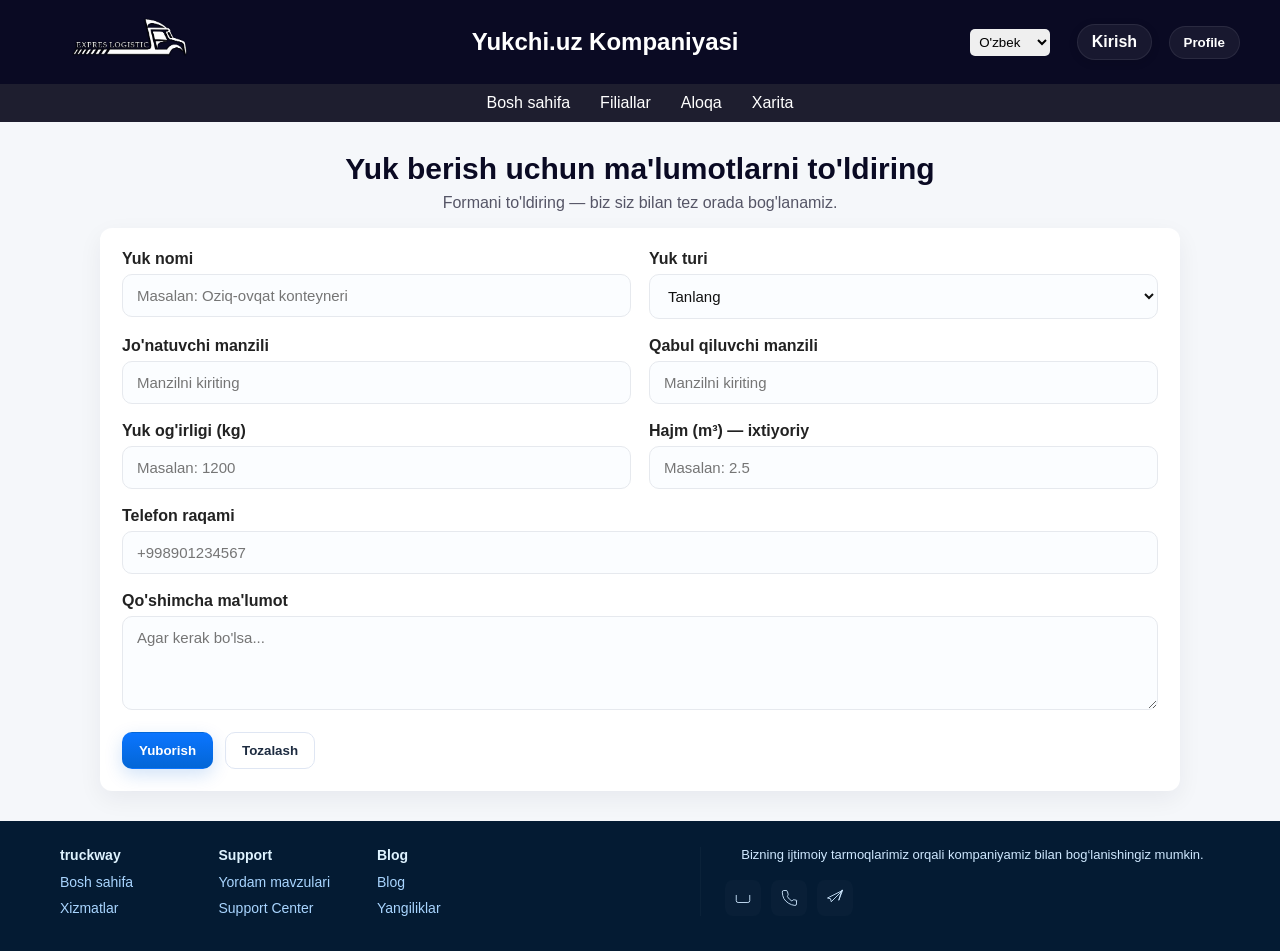
==== yukberish.html @ 5a23fa2c "frontend first commit" ====
<!DOCTYPE html>
<html lang="uz">
<head>
    <meta charset="UTF-8">
    <meta name="viewport" content="width=device-width, initial-scale=1.0">
    <title>TruckWay Kompaniyasi</title>
    <link rel="stylesheet" href="yukberish.css">
</head>
<body>
    <header>
        <div>
            <img src="logistik.png  " alt="TruckWay Logo" width="180">
        </div>
        <h1>Yukchi.uz Kompaniyasi</h1>
        <div>
            <select>
                <option>O'zbek</option>
                <option>Русский</option>
                <option>English</option>
            </select>
            <a href="#" class="auth-link">Kirish</a>
            <button onclick="window.location.href='profile.html'" class="profile-btn">
    Profile
        </div>
    </header>

   <nav>
    <a href="truck.html">Bosh sahifa</a>
    <a href="yukolish.html" id="nav-yukolish">Yuk-olish</a>
    <a href="yukberish.html" id="nav-yukberish">Yuk-berish</a>
    <a href="filiallar.html">Filiallar</a>
    <a href="aloqa.html">Aloqa</a>
    <a href="xarita.html">Xarita</a>
</nav>
    <main>
        

                    <div class="form-column">
                        <h2>Yuk berish uchun ma'lumotlarni to'ldiring</h2>
                        <p class="muted">Formani to'ldiring — biz siz bilan tez orada bog'lanamiz.</p>

                        <form class="form-grid" action="#" method="post" novalidate>
                            <div class="form-group">
                                <label for="yukNomi">Yuk nomi</label>
                                <input type="text" id="yukNomi" name="yukNomi" placeholder="Masalan: Oziq-ovqat konteyneri" required>
                            </div>

                            <div class="form-group">
                                <label for="yukTuri">Yuk turi</label>
                                <select id="yukTuri" name="yukTuri" required>
                                    <option value="">Tanlang</option>
                                    <option value="Oziq-ovqat">Oziq-ovqat</option>
                                    <option value="Qurilish materiali">Qurilish materiali</option>
                                    <option value="Maishiy texnika">Maishiy texnika</option>
                                    <option value="Fermer">Fermer</option>
                                    <option value="Boshqa">Boshqa</option>
                                </select>
                            </div>

                            <div class="form-group">
                                <label for="joatuvchiManzil">Jo'natuvchi manzili</label>
                                <input type="text" id="joatuvchiManzil" name="joatuvchiManzil" placeholder="Manzilni kiriting" required>
                            </div>

                            <div class="form-group">
                                <label for="qabulManzil">Qabul qiluvchi manzili</label>
                                <input type="text" id="qabulManzil" name="qabulManzil" placeholder="Manzilni kiriting" required>
                            </div>

                            <div class="form-group">
                                <label for="ogirlik">Yuk og'irligi (kg)</label>
                                <input type="number" id="ogirlik" name="ogirlik" min="1" placeholder="Masalan: 1200" required>
                            </div>

                            <div class="form-group">
                                <label for="hajm">Hajm (m³) — ixtiyoriy</label>
                                <input type="text" id="hajm" name="hajm" placeholder="Masalan: 2.5">
                            </div>

                            <div class="form-group full">
                                <label for="telefon">Telefon raqami</label>
                                <input type="tel" id="telefon" name="telefon" placeholder="+998901234567" required>
                            </div>

                            <div class="form-group full">
                                <label for="qoshimcha">Qo'shimcha ma'lumot</label>
                                <textarea id="qoshimcha" name="qoshimcha" rows="4" placeholder="Agar kerak bo'lsa..."></textarea>
                            </div>

                            <div class="form-actions full">
                                <button type="submit" class="btn btn-primary">Yuborish</button>
                                <button type="reset" class="btn btn-ghost">Tozalash</button>
                            </div>
                        </form>
                    </div>
                </div>
            </div>
        </section>
    </main>
    
    

<script src="api.js"></script>
<script>
document.addEventListener('DOMContentLoaded', function() {
  const form = document.querySelector('form.form-grid');
  if (!form) return;
  const btn = form.querySelector('button[type=submit]');

  form.addEventListener('submit', async function(e) {
    e.preventDefault();
    const yukNomi  = document.getElementById('yukNomi').value.trim();
    const yukTuri  = document.getElementById('yukTuri').value.trim();
    const joManzil = document.getElementById('joatuvchiManzil').value.trim();
    const qManzil  = document.getElementById('qabulManzil').value.trim();
    const ogirlik  = document.getElementById('ogirlik').value.trim();
    const telefon  = document.getElementById('telefon').value.trim();
    const qoshimcha= document.getElementById('qoshimcha').value.trim();
    const hajm     = document.getElementById('hajm').value.trim();

    if (!yukNomi || !yukTuri || !joManzil || !qManzil || !ogirlik || !telefon) {
      showMessage("Barcha maydonlarni to'ldiring!", "error"); return;
    }

    if (btn) { btn.disabled = true; btn.textContent = "Yuborilmoqda..."; }

    try {
      const data = await Orders.create({
        name:         getUsername() || "Mehmon",
        phone:        telefon,
        from_city:    joManzil,
        to_city:      qManzil,
        cargo:        yukNomi + " | " + yukTuri + (hajm ? " | " + hajm + " m3" : "") + (qoshimcha ? " | " + qoshimcha : ""),
        cargo_weight: parseFloat(ogirlik) || null
      });

      if (data.status === "ok") {
        showMessage("Buyurtmangiz qabul qilindi!");
        form.reset();
      } else {
        showMessage(data.message || "Xatolik!", "error");
      }
    } catch { showMessage("Server bilan aloqa yo'q!", "error"); }
    finally { if (btn) { btn.disabled = false; btn.textContent = "Yuborish"; } }
  });
});
</script>



    </body>
    
    </html>
    
    
    
        <footer class="site-footer">
            <div class="container footer-inner">
                <div class="footer-top">
                    

                    <div class="footer-columns">
                        <div class="col">
                             <h5>truckway</h5>
                            <ul>
                                <li><a href="truck.html">Bosh sahifa</a></li>
                                <li><a href="yukolish.html">Xizmatlar</a></li>
                                
                           
                            </ul>
                        </div>

                        <div class="col">
                            <h5>Support</h5>
                            <ul>
                                <li><a href="aloqa.html">Yordam mavzulari</a></li>
                                
                                <li><a href="#">Support Center</a></li>
                                
                            </ul>
                        </div>

                        

                        <div class="col">
                            <h5>Blog</h5>
                            <ul>
                                <li><a href="#">Blog</a></li>
                                <li><a href="#">Yangiliklar</a></li>
                                
                            </ul>
                        </div>
                    </div>

                    <div class="footer-brand-right">
                        <div class="brand-box">
                            
                             <div class="col">
    <p class="brand-desc">Bizning ijtimoiy tarmoqlarimiz orqali kompaniyamiz bilan bog‘lanishingiz mumkin.</p>
</div>
<br>
                            <div class="brand-contacts">
                                <a href="mailto:info@yukchi.uz" class="icon-link" aria-label="Email">
                                    <svg width="18" height="18" viewBox="0 0 24 24" 
                                    fill="none" 
                                    xmlns="http://www.w3.org/2000/svg"><path d="M3 8.5v7A2.5 2.5 0 0 0 5.5 18h13a2.5 2.5 0 0 0 2.5-2.5v-7" stroke="#cfe8ff" stroke-width="1.2" stroke-linecap="round" stroke-linejoin="round"/></svg>
                                </a>
                                <a href="tel:+998901234567" class="icon-link" aria-label="Phone">
                                    <svg width="18" height="18" viewBox="0 0 24 24" fill="none" xmlns="http://www.w3.org/2000/svg"><path d="M22 16.92v3a2 2 0 0 1-2.18 2 19.8 19.8 0 0 1-8.63-3.07 19.5 19.5 0 0 1-6-6A19.8 19.8 0 0 1 3.08 4.18 2 2 0 0 1 5 2h3a2 2 0 0 1 2 1.72c.12 1.05.38 2.07.76 3.03a2 2 0 0 1-.45 2.11L9.91 10.09a16 16 0 0 0 6 6l1.23-1.23a2 2 0 0 1 2.11-.45c.96.38 1.98.64 3.03.76A2 2 0 0 1 22 16.92z" stroke="#cfe8ff" stroke-width="1.2" stroke-linecap="round" stroke-linejoin="round"/></svg>
                                </a>
                                <a href="https://t.me/yourchannel" class="icon-link" target="_blank" rel="noopener" aria-label="Telegram">
                                    <svg width="18" height="18" viewBox="0 0 24 24" fill="none" xmlns="http://www.w3.org/2000/svg"><path d="M22 2L2 12l4 1 1 4 15-15-5 13 4-13z" stroke="#cfe8ff" stroke-width="1.2" stroke-linecap="round" stroke-linejoin="round"/></svg>
                                </a>

                                


                            </div>
                        </div>
                    </div>
                </div>

                
            </div>
        </footer>
---- yukberish.css ----
* {
    margin: 0;
    padding: 0;
    box-sizing: border-box;
    font-family: 'Segoe UI', Tahoma, Geneva, Verdana, sans-serif;
}

.profile-btn {
   display: inline-block;
  padding: 8px 14px;
  border-radius: 999px;
  background: rgba(255,255,255,0.06);
  color: #ffffff;
  border: 1px solid rgba(255,255,255,0.08);
  text-decoration: none;
  font-weight: 600;
  margin-left: 12px;
  transition: background .15s ease, color .15s ease, transform .08s ease, box-shadow .15s ease;
}
.profile-btn:hover {
     background: #ffffff;
  color: #0b3472;
  transform: translateY(-2px);
}

body {
    background-color: #f5f7fa;
    color: #333;
}

header {
    display: flex;
    justify-content: space-between;
    align-items: center;
    background-color: #0a0a23;
    padding: 10px 40px;
    color: white;
}

header img {
    height: 60px;
}

header h1 {
    font-size: 24px;
    font-weight: bold;
    margin-left: 20px;
}

header select {
    padding: 5px;
    border-radius: 5px;
    border: none;
    margin-right: 10px;
}

header .auth-link {
    margin-left: 15px;
    color: white;
    text-decoration: none;
    font-weight: 500;
    background-color: #007bff;
    padding: 6px 12px;
    border-radius: 5px;
    transition: background-color 0.3s;
}

header .auth-link:hover {
    background-color: #0056b3;
}

nav {
    display: flex;
    justify-content: center;
    background-color: #1e1e2f;
    padding: 10px 0;
    flex-wrap: wrap;
}

nav a {
    color: white;
    text-decoration: none;
    margin: 0 15px;
    font-weight: 500;
    transition: color 0.3s;
}

nav a:hover {
    color: #4db8ff;
}

main { padding: 30px 100px; }

main h2 { font-size: 30px;
     margin-bottom: 8px;
     color: #0a0a23;
     text-align: center; }
main p { font-size: 16px; color: #556; margin-bottom: 16px;text-align: center; }

/* Modern form card layout */
.hero-form .container { max-width: 1000px; }

.form-grid {
    display: grid;
    grid-template-columns: repeat(2, 1fr);
    gap: 18px;
    background: #fff;
    padding: 22px;
    border-radius: 12px;
    box-shadow: 0 8px 24px rgba(12,24,48,0.06);
}

.form-group { display: flex; flex-direction: column; }
.form-group.full { grid-column: 1 / -1; }

.form-group label { font-weight: 600; margin-bottom: 6px; color: #222; }
.form-group input,
.form-group select,
.form-group textarea {
    padding: 12px 14px;
    border-radius: 10px;
    border: 1px solid #e6e9ee;
    background: #fbfdff;
    font-size: 15px;
    color: #111;
}

.form-group textarea { resize: vertical; min-height: 90px; }

.form-actions { display: flex; gap: 12px; justify-content: flex-start; align-items: center; }
.form-actions.full { grid-column: 1 / -1; margin-top: 4px; }

.btn { display: inline-block; padding: 10px 16px; border-radius: 10px; cursor: pointer; border: 1px solid transparent; font-weight: 600; }
.btn-primary { background: linear-gradient(180deg,#0b75ff,#0366d6); color: #fff; box-shadow: 0 6px 18px rgba(3,102,214,0.18); }
.btn-primary:hover { transform: translateY(-1px); }
.btn-ghost { background: transparent; border-color: #dfe6f3; color: #1d2b40; }

/* Responsive adjustments */
@media (max-width: 880px) {
    .form-grid { grid-template-columns: 1fr; padding: 18px; }
}

@media (max-width: 480px) {
    main h2 { font-size: 22px; }
}

  /* Auth link / login button styling */
header .auth-link {
  display: inline-block;
  padding: 8px 14px;
  border-radius: 999px;
  background: rgba(255,255,255,0.06);
  color: #ffffff;
  border: 1px solid rgba(255,255,255,0.08);
  text-decoration: none;
  font-weight: 600;
  margin-left: 12px;
  transition: background .15s ease, color .15s ease, transform .08s ease, box-shadow .15s ease;
  box-shadow: 0 2px 8px rgba(2,6,23,0.15);
}

/* Wide multi-column footer styles */
/* Wide multi-column footer styles */
.site-footer {
    background: #041b33;
    color: #cfe8ff;
    padding: 26px 30px;
}

.site-footer .footer-inner {
    max-width: 1200px;
    margin: 0 auto;
    padding: 0 20px;
}

.site-footer .footer-top {
    display: grid;
    grid-template-columns: 1fr 520px;
    gap: 28px;
    align-items: start;
}

.footer-apps {
    display: flex;
    gap: 12px;
    align-items: center;
    margin-bottom: 1px;
}

.app-badge {
    display: inline-flex;
    align-items: center;
    gap: 8px;
    padding: 8px 12px;
    border-radius: 8px;
    background: rgba(255, 255, 255, 0.03);
    color: #cfe8ff;
    text-decoration: none;
    border: 1px solid rgba(255, 255, 255, 0.03);
    font-weight: 600;
}

.footer-columns {
    display: grid;
    grid-template-columns: repeat(4, 1fr);
    gap: 22px;
}

.footer-columns .col h5 {
    color: #dff3ff;
    margin-bottom: 10px;
    font-size: 14px;
}

.footer-columns ul {
    list-style: none;
    padding: 0;
    margin: 0;
}

.footer-columns li {
    margin-bottom: 8px;
}

.footer-columns a {
    color: #a9d5ff;
    text-decoration: none;
    font-size: 14px;
}

.footer-columns a:hover {
    color: #fff;
    text-decoration: underline;
}

.footer-brand-right .brand-box {
    background: transparent;
    text-align: center;
    padding-left: 24px;
    border-left: 1px solid rgba(255, 255, 255, 0.03);
}

.brand-name {
    color: #fff;
    margin: 0 0 5px;
}

.brand-desc {
    font-size: 13px !important;
}

.brand-contacts {
    display: flex;
    gap: 10px;
}

.icon-link {
    display: inline-flex;
    align-items: center;
    justify-content: center;
    width: 36px;
    height: 36px;
    border-radius: 8px;
    background: rgba(255, 255, 255, 0.02);
    color: #cfe8ff;
    text-decoration: none;
}

.icon-link svg {
    display: block;
}

.footer-bottom {
    margin-top: 22px;
    border-top: 1px solid rgba(255, 255, 255, 0.03);
    padding-top: 18px;
    text-align: center;
    color: #9fc7ff;
}
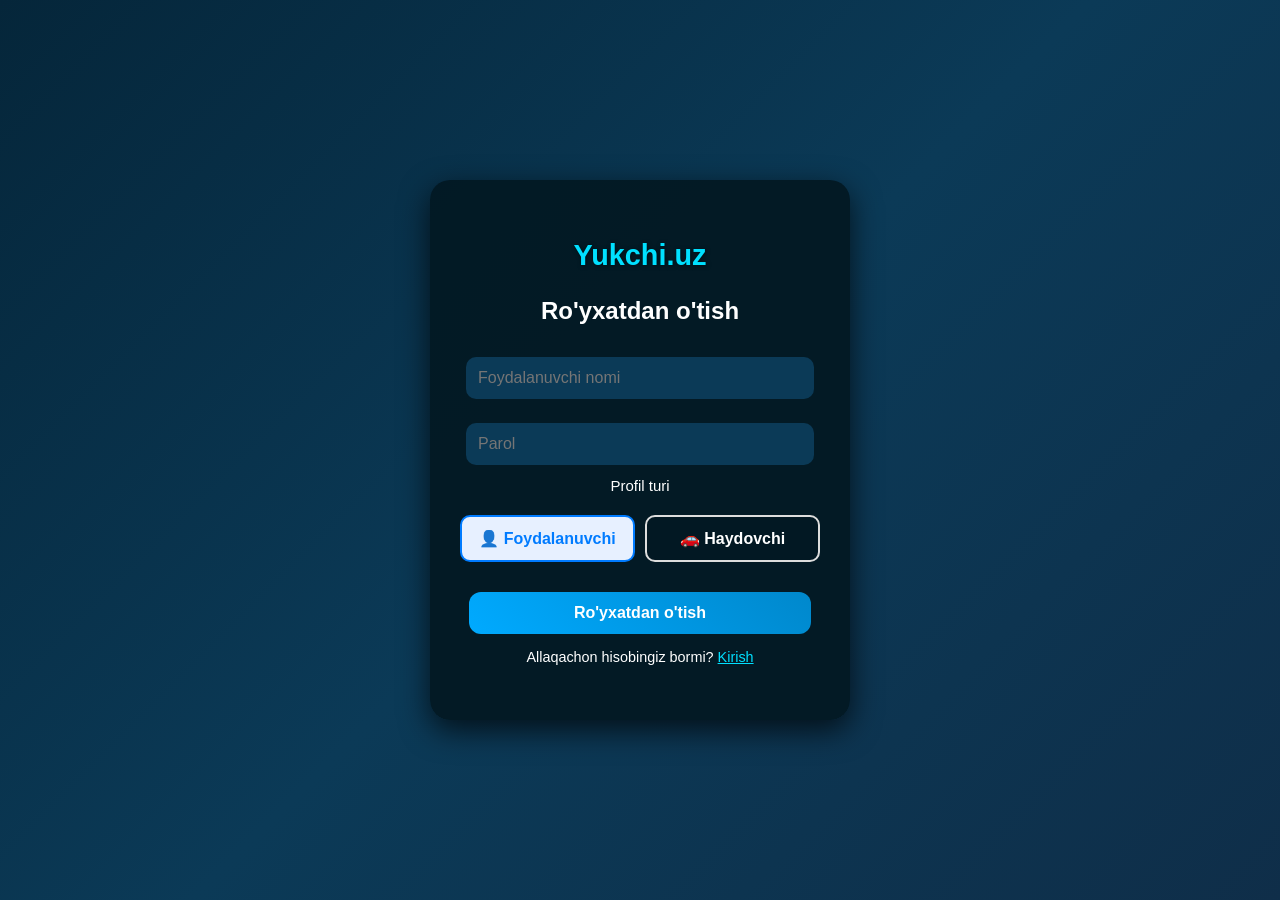
==== commit 6fff5535: "Refactor form submission and authentication handling" ====
--- a/yukberish.html
+++ b/yukberish.html
@@ -100,56 +100,34 @@
     
     
 
-<script src="api.js"></script>
-<script>
-document.addEventListener('DOMContentLoaded', function() {
-  const form = document.querySelector('form.form-grid');
-  if (!form) return;
-  const btn = form.querySelector('button[type=submit]');
-
-  form.addEventListener('submit', async function(e) {
-    e.preventDefault();
-    const yukNomi  = document.getElementById('yukNomi').value.trim();
-    const yukTuri  = document.getElementById('yukTuri').value.trim();
-    const joManzil = document.getElementById('joatuvchiManzil').value.trim();
-    const qManzil  = document.getElementById('qabulManzil').value.trim();
-    const ogirlik  = document.getElementById('ogirlik').value.trim();
-    const telefon  = document.getElementById('telefon').value.trim();
-    const qoshimcha= document.getElementById('qoshimcha').value.trim();
-    const hajm     = document.getElementById('hajm').value.trim();
-
-    if (!yukNomi || !yukTuri || !joManzil || !qManzil || !ogirlik || !telefon) {
-      showMessage("Barcha maydonlarni to'ldiring!", "error"); return;
-    }
-
-    if (btn) { btn.disabled = true; btn.textContent = "Yuborilmoqda..."; }
-
-    try {
-      const data = await Orders.create({
-        name:         getUsername() || "Mehmon",
-        phone:        telefon,
-        from_city:    joManzil,
-        to_city:      qManzil,
-        cargo:        yukNomi + " | " + yukTuri + (hajm ? " | " + hajm + " m3" : "") + (qoshimcha ? " | " + qoshimcha : ""),
-        cargo_weight: parseFloat(ogirlik) || null
-      });
-
-      if (data.status === "ok") {
-        showMessage("Buyurtmangiz qabul qilindi!");
-        form.reset();
-      } else {
-        showMessage(data.message || "Xatolik!", "error");
-      }
-    } catch { showMessage("Server bilan aloqa yo'q!", "error"); }
-    finally { if (btn) { btn.disabled = false; btn.textContent = "Yuborish"; } }
-  });
-});
-</script>
+
 
 
 
     </body>
-    
+    <script>
+        document.addEventListener('DOMContentLoaded', function(){
+            const authLink = document.querySelector('.auth-link');
+            if(!authLink) return;
+            const loggedIn = (function(){ try { return localStorage.getItem('loggedIn') === 'true'; } catch(e){ return false; } })();
+            if(loggedIn){
+                authLink.textContent = 'Chiqish';
+                authLink.href = '#';
+                const newLink = authLink.cloneNode(true);
+                authLink.parentNode.replaceChild(newLink, authLink);
+                newLink.addEventListener('click', function(e){
+                    e.preventDefault();
+                    try{ localStorage.removeItem('loggedIn'); localStorage.removeItem('username'); } catch(err){}
+                    window.location.href = 'truck.html';
+                });
+            } else {
+                authLink.textContent = 'Kirish';
+                authLink.href = 'kirish1.html';
+            }
+        });
+
+        
+    </script>
     </html>
     
     
@@ -222,4 +200,67 @@
 
                 
             </div>
-        </footer>+        </footer>
+<script src="api.js"></script>
+<script>
+document.addEventListener('DOMContentLoaded', function () {
+
+  // ── Nav yangilash ──
+  updateNav();
+
+  // ── Kirmaganlarni yo'naltirish ──
+  if (!isLoggedIn()) {
+    showMessage("Yuk berish uchun avval kiring!", "error");
+    setTimeout(() => { window.location.href = "index.html"; }, 1500);
+    return;
+  }
+
+  const form = document.querySelector('form.form-grid');
+  if (!form) return;
+  const btn = form.querySelector('button[type=submit]');
+
+  form.addEventListener('submit', async function (e) {
+    e.preventDefault();
+
+    const yukNomi  = document.getElementById('yukNomi').value.trim();
+    const yukTuri  = document.getElementById('yukTuri').value.trim();
+    const joManzil = document.getElementById('joatuvchiManzil').value.trim();
+    const qManzil  = document.getElementById('qabulManzil').value.trim();
+    const ogirlik  = document.getElementById('ogirlik').value.trim();
+    const telefon  = document.getElementById('telefon').value.trim();
+    const hajm     = document.getElementById('hajm').value.trim();
+    const qoshimcha= document.getElementById('qoshimcha').value.trim();
+
+    if (!yukNomi || !yukTuri || !joManzil || !qManzil || !ogirlik || !telefon) {
+      showMessage("Barcha majburiy maydonlarni to'ldiring!", "error");
+      return;
+    }
+
+    if (btn) { btn.disabled = true; btn.textContent = "Yuborilmoqda..."; }
+
+    try {
+      const data = await Orders.create({
+        name:      getUsername() || "Mehmon",
+        phone:     telefon,
+        from_city: joManzil,
+        to_city:   qManzil,
+        cargo:     yukNomi + " | " + yukTuri + (hajm ? " | " + hajm + " m3" : "") + (qoshimcha ? " | " + qoshimcha : ""),
+        cargo_weight: parseFloat(ogirlik) || null
+      });
+
+      if (data.status === "ok") {
+        showMessage("✅ Buyurtmangiz qabul qilindi! Tez orada bog'lanamiz.");
+        form.reset();
+      } else {
+        showMessage(data.message || "Xatolik yuz berdi!", "error");
+      }
+    } catch (err) {
+      showMessage("Server bilan aloqa yo'q!", "error");
+    } finally {
+      if (btn) { btn.disabled = false; btn.textContent = "Yuborish"; }
+    }
+  });
+});
+</script>
+</body>
+</html>
